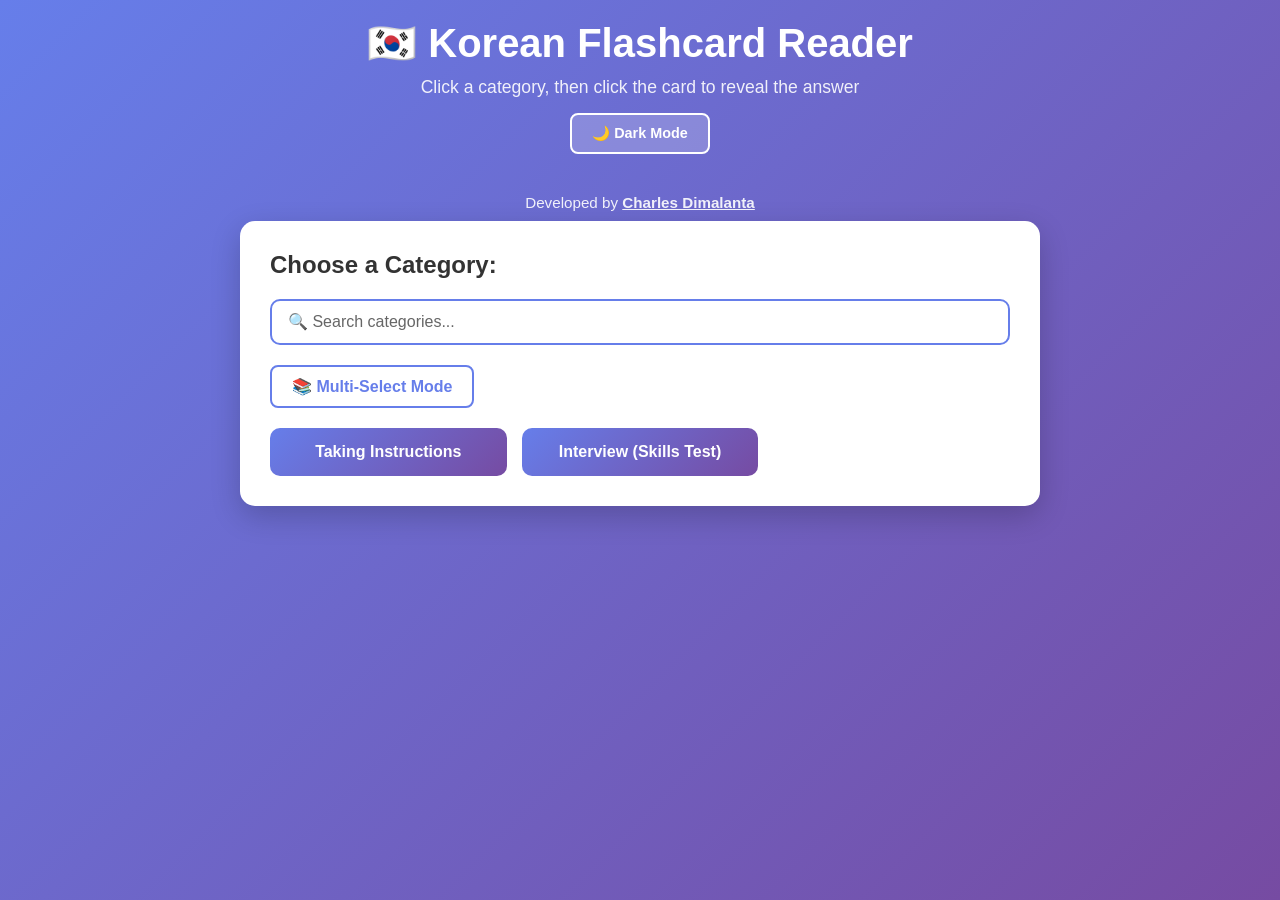
==== index.html @ b0045bb2 "Rename Skills.html to index.html" ====
<!DOCTYPE html>
<html lang="en">
<head>
    <meta charset="UTF-8">
    <meta name="viewport" content="width=device-width, initial-scale=1.0">
    <title>Korean Flashcards - Reading Practice</title>
    <link rel="stylesheet" href="Skills.css">
</head>
<body>
    <div class="container">
        <!-- Header -->
        <header>
            <h1>🇰🇷 Korean Flashcard Reader</h1>
            <p>Click a category, then click the card to reveal the answer</p>
            <button id="dark-mode-toggle">🌙 Dark Mode</button>
        </header>

        <footer class="site-footer">
        Developed by
        <a href="https://www.facebook.com/charles.dimalanta.33" target="_blank" rel="noopener noreferrer">Charles Dimalanta</a>
        </footer>

        <!-- Category Selection -->
        <div id="category-container">
            <h2>Choose a Category:</h2>
            <input type="text" id="category-search" placeholder="🔍 Search categories..." autocomplete="off">
            <div class="mode-controls">
                <button id="multi-select-toggle" class="mode-toggle">📚 Multi-Select Mode</button>
                <button id="select-all-btn" class="hidden">✓ Select All</button>
                <button id="start-multi-btn" class="hidden primary-btn">Start Selected Categories →</button>
            </div>
            <div id="category-buttons">
                <!-- Buttons will be generated by JavaScript -->
            </div>
        </div>

        <!-- Flashcard Display Area -->
        <div id="flashcard-area" class="hidden">
            <div id="current-category-display"></div>
            <div id="flashcard" class="flashcard">
                <div class="card-content">
                    <!-- Content will be filled by JavaScript -->
                </div>
            </div>

            <!-- Navigation Buttons -->
            <div class="navigation">
                <button id="prev-btn">← Previous</button>
                <span id="card-counter">1 / 10</span>
                <button id="next-btn">Next →</button>
            </div>
            <button id="shuffle-btn">🔀 Shuffle</button>
            <button id="autoplay-btn">▶ Auto Play</button>
            <button id="back-to-categories">← Back to Categories</button>
        </div>

        <!-- Hard Words Section -->
        <div id="hard-words-section" class="hidden" style="margin-top: 40px;">
            <div id="hard-words-container">
                <h2>🔴 Hard Words</h2>
                <p class="hard-words-subtitle">Words you've marked as hard. Copy the JS below to paste into your content file.</p>
                <div id="hard-words-list"></div>
                <div class="hard-words-actions">
                    <button id="copy-hard-words-btn" class="primary-btn">📋 Copy JS</button>
                    <button id="clear-hard-words-btn" class="clear-btn">🗑 Clear All</button>
                </div>
                <pre id="hard-words-code" class="hard-words-code"></pre>
            </div>
        </div>

    </div>

    <script src="Skills.js"></script>
    <script src="SkillsTest.js"></script>
</body>
</html>
---- Skills.css ----
/* ==========================================================================
   THEME VARIABLES
   Light mode lives in :root. Dark mode only overrides the values that change,
   so components below never need their own "body.dark-mode ..." rules.
   ========================================================================== */
:root {
    /* Page + surfaces */
    --page-bg: linear-gradient(135deg, #667eea 0%, #764ba2 100%);
    --surface: #ffffff;
    --surface-alt: #f8f9fa;
    --surface-deep: #ffffff;
    --border: #e0e0e0;

    /* Text */
    --text: #333333;
    --text-muted: #555555;
    --text-faint: #666666;

    /* Accents */
    --accent: #667eea;
    --accent-alt: #764ba2;
    --on-accent: #ffffff;
    --brand-gradient: linear-gradient(135deg, #667eea 0%, #764ba2 100%);
    --focus-border: #764ba2;

    /* Category button variants */
    --memorized-gradient: linear-gradient(135deg, #4FC3F7 0%, #29B6F6 100%);
    --selected-gradient: linear-gradient(135deg, #f093fb 0%, #f5576c 100%);
    --selected-border: #ffffff;
    --selected-ring: #f5576c;
    --hover-shadow: rgba(0, 0, 0, 0.3);

    /* Danger (hard words) */
    --danger: #e53e3e;
    --danger-bg: #fff5f5;
    --danger-soft: #ffe4e4;

    /* Soft buttons (Shuffle / Auto Play) */
    --soft-bg: rgba(255, 255, 255, 0.9);
    --soft-border: rgba(255, 255, 255, 0.5);
    --soft-hover-bg: #ffffff;
    --soft-hover-border: #ffffff;

    /* Ghost buttons (Back / Dark Mode) */
    --ghost-bg: rgba(255, 255, 255, 0.2);
    --ghost-color: #ffffff;
    --ghost-border: #ffffff;
    --ghost-hover-bg: #ffffff;
    --ghost-hover-color: #667eea;
    --ghost-hover-border: #ffffff;

    /* Labels, answers, footer */
    --label-bg: rgba(255, 255, 255, 0.9);
    --answer-bg: rgba(74, 144, 217, 0.08);
    --footer-text: #ffffff;
    --footer-link: #ffffff;
}

body.dark-mode {
    --page-bg: linear-gradient(135deg, #1a1a2e 0%, #16213e 100%);
    --surface: #2d2d44;
    --surface-alt: #1a1a2e;
    --surface-deep: #16213e;
    --border: #444444;

    --text: #e0e0e0;
    --text-muted: #b0b0b0;
    --text-faint: #a0a0a0;

    --accent: #8b9cff;
    --accent-alt: #a78bfa;
    --on-accent: #1a1a2e;
    --brand-gradient: linear-gradient(135deg, #4a5568 0%, #2d3748 100%);
    --focus-border: #8b9cff;

    --memorized-gradient: linear-gradient(135deg, #2c5282 0%, #2b6cb0 100%);
    --selected-gradient: linear-gradient(135deg, #c026d3 0%, #db2777 100%);
    --selected-border: #1a1a2e;
    --selected-ring: #db2777;
    --hover-shadow: rgba(0, 0, 0, 0.5);

    --danger: #fc8181;
    --danger-bg: #3a1e1e;
    --danger-soft: #4a2626;

    --soft-bg: rgba(45, 45, 68, 0.9);
    --soft-border: rgba(139, 156, 255, 0.5);
    --soft-hover-bg: #2d2d44;
    --soft-hover-border: #8b9cff;

    --ghost-bg: rgba(45, 45, 68, 0.5);
    --ghost-color: #b0b0b0;
    --ghost-border: #666666;
    --ghost-hover-bg: #2d2d44;
    --ghost-hover-color: #8b9cff;
    --ghost-hover-border: #8b9cff;

    --label-bg: rgba(45, 45, 68, 0.9);
    --answer-bg: rgba(74, 144, 217, 0.15);
    --footer-text: #b0b0b0;
    --footer-link: #8b9cff;
}

/* ==========================================================================
   BASE
   ========================================================================== */
* {
    margin: 0;
    padding: 0;
    box-sizing: border-box;
}

body {
    font-family: Arial, sans-serif;
    background: var(--page-bg);
    min-height: 100vh;
    padding: 20px;
}

.container {
    max-width: 800px;
    margin: 0 auto;
}

.hidden {
    display: none;
}

header {
    text-align: center;
    color: white;
    margin-bottom: 40px;
}

header h1 {
    font-size: 2.5em;
    margin-bottom: 10px;
}

header p {
    font-size: 1.1em;
    opacity: 0.9;
}

/* ==========================================================================
   SHARED BUTTON STYLES
   ========================================================================== */

/* Every button shares the same basics */
.mode-toggle,
#select-all-btn,
.primary-btn,
.navigation button,
.clear-btn,
.mark-hard-btn,
#shuffle-btn,
#autoplay-btn,
#back-to-categories,
#dark-mode-toggle {
    font-size: 1em;
    font-weight: bold;
    border-radius: 8px;
    cursor: pointer;
    transition: all 0.2s;
}

/* Outline buttons: set --btn-color on each one, the rest is shared */
.mode-toggle,
#select-all-btn,
.navigation button,
.clear-btn,
.mark-hard-btn {
    --btn-color: var(--accent);
    background: var(--surface);
    color: var(--btn-color);
    border: 2px solid var(--btn-color);
    padding: 12px 24px;
}

.mode-toggle:hover,
.mode-toggle.active,
#select-all-btn:hover,
.navigation button:hover:not(:disabled),
.clear-btn:hover,
.mark-hard-btn:hover:not(:disabled) {
    background: var(--btn-color);
    color: var(--on-accent);
}

#select-all-btn { --btn-color: var(--accent-alt); }
.clear-btn,
.mark-hard-btn { --btn-color: var(--danger); }

.mode-toggle,
#select-all-btn {
    padding: 10px 20px;
}

/* Soft buttons: Shuffle + Auto Play */
#shuffle-btn,
#autoplay-btn {
    background: var(--soft-bg);
    color: var(--accent);
    border: 2px solid var(--soft-border);
    padding: 12px 24px;
}

#shuffle-btn:hover,
#autoplay-btn:hover {
    background: var(--soft-hover-bg);
    border-color: var(--soft-hover-border);
    transform: translateY(-2px);
    box-shadow: 0 4px 12px rgba(0, 0, 0, 0.2);
}

/* Auto Play highlighted while running (toggled from JS) */
#autoplay-btn.playing {
    background: var(--accent);
    color: var(--on-accent);
    border-color: var(--accent);
}

/* Ghost buttons: Back + Dark Mode */
#back-to-categories,
#dark-mode-toggle {
    background: var(--ghost-bg);
    color: var(--ghost-color);
    border: 2px solid var(--ghost-border);
    padding: 12px 24px;
}

#back-to-categories:hover,
#dark-mode-toggle:hover {
    background: var(--ghost-hover-bg);
    color: var(--ghost-hover-color);
    border-color: var(--ghost-hover-border);
}

#dark-mode-toggle {
    padding: 10px 20px;
    font-size: 0.9em;
    margin-top: 15px;
}

/* Primary button */
.primary-btn {
    background: var(--brand-gradient);
    color: white;
    border: none;
    padding: 12px 24px;
    box-shadow: 0 4px 10px rgba(102, 126, 234, 0.3);
}

.primary-btn:hover {
    transform: translateY(-2px);
    box-shadow: 0 6px 15px rgba(102, 126, 234, 0.4);
}

/* Disabled states */
.navigation button:disabled {
    opacity: 0.3;
    cursor: not-allowed;
}

.mark-hard-btn:disabled {
    opacity: 0.6;
    cursor: default;
    border-color: #999;
    color: #999;
}

/* ==========================================================================
   CATEGORY SELECTION
   ========================================================================== */
#category-container,
#hard-words-section {
    background: var(--surface);
    border-radius: 15px;
    padding: 30px;
    box-shadow: 0 10px 30px rgba(0, 0, 0, 0.2);
}

#category-container h2 {
    color: var(--text);
    margin-bottom: 20px;
    font-size: 1.5em;
}

#category-search {
    width: 100%;
    padding: 12px 16px;
    margin-bottom: 20px;
    background: var(--surface);
    color: var(--text);
    border: 2px solid var(--accent);
    border-radius: 10px;
    font-size: 1em;
    outline: none;
    transition: border-color 0.2s, box-shadow 0.2s;
}

#category-search:focus {
    border-color: var(--focus-border);
    box-shadow: 0 0 0 3px rgba(102, 126, 234, 0.2);
}

#category-search::placeholder {
    color: #666;
}

.no-results {
    color: #999;
    text-align: center;
    padding: 20px;
    font-size: 1em;
    grid-column: 1 / -1;
}

.mode-controls {
    display: flex;
    gap: 10px;
    margin-bottom: 20px;
    flex-wrap: wrap;
}

#category-buttons {
    display: grid;
    grid-template-columns: repeat(auto-fill, minmax(200px, 1fr));
    gap: 15px;
}

.category-btn {
    position: relative;
    background: var(--brand-gradient);
    color: white;
    border: none;
    padding: 15px 20px;
    border-radius: 10px;
    font-size: 1em;
    font-weight: bold;
    cursor: pointer;
    transition: transform 0.2s, box-shadow 0.2s;
}

.category-btn:hover {
    transform: translateY(-3px);
    box-shadow: 0 5px 15px var(--hover-shadow);
}

.category-btn:active {
    transform: translateY(0);
}

.category-btn.memorized {
    background: var(--memorized-gradient);
}

.category-btn.selected {
    background: var(--selected-gradient);
    border: 3px solid var(--selected-border);
    box-shadow: 0 0 0 2px var(--selected-ring);
}

.category-btn.selected::after {
    content: '✓';
    position: absolute;
    top: 5px;
    right: 10px;
    font-size: 1.3em;
    font-weight: bold;
    color: white;
}

/* ==========================================================================
   FLASHCARD AREA
   ========================================================================== */
#flashcard-area {
    text-align: center;
}

.category-label {
    background: var(--label-bg);
    color: var(--accent);
    padding: 15px 20px;
    border-radius: 10px;
    margin-bottom: 25px;
    text-align: center;
    font-weight: bold;
    font-size: 1em;
    box-shadow: 0 2px 8px rgba(0, 0, 0, 0.1);
}

.category-label strong {
    display: block;
    margin-bottom: 8px;
    font-size: 1.1em;
}

.category-label small {
    color: var(--text-faint);
    font-size: 0.9em;
    line-height: 1.5;
}

.flashcard {
    display: flex;
    align-items: center;
    justify-content: center;
    min-height: 350px;
    padding: 60px 40px;
    margin-bottom: 30px;
    background: var(--surface);
    border-radius: 15px;
    box-shadow: 0 10px 30px rgba(0, 0, 0, 0.2);
    cursor: pointer;
    transition: transform 0.2s;
}

.flashcard:hover {
    transform: scale(1.02);
}

.flashcard:active {
    transform: scale(0.98);
}

/* Front */
.card-front {
    font-size: 4em;
    color: var(--text);
    font-weight: bold;
}

/* Back */
.card-back {
    text-align: center;
    width: 100%;
}

.card-back .korean {
    font-size: 3em;
    color: var(--text);
    font-weight: bold;
    margin-bottom: 20px;
}

.card-back .romanization {
    font-size: 1.8em;
    color: var(--accent);
    font-style: italic;
    margin-bottom: 15px;
}

.card-back .meaning {
    font-size: 1.5em;
    color: var(--text-muted);
}

.source-category {
    display: inline-block;
    background: var(--brand-gradient);
    color: white;
    padding: 8px 16px;
    border-radius: 8px;
    font-size: 0.85em;
    font-weight: bold;
    margin-bottom: 20px;
}

/* Usage + Breakdown sections share the same divider/heading style */
.usage-section,
.breakdown-section {
    margin-top: 25px;
    padding-top: 20px;
    border-top: 2px solid var(--border);
    text-align: left;
}

.usage-section h3,
.breakdown-section h3 {
    font-size: 1.1em;
    color: var(--accent);
    margin-bottom: 15px;
    text-align: center;
}

.usage-text {
    background: var(--surface-alt);
    padding: 14px 16px;
    border-radius: 8px;
    border-left: 3px solid var(--accent);
    font-size: 0.95em;
    color: var(--text-muted);
    line-height: 1.6;
}

/* Breakdown (Reading Practice) */
.breakdown-list {
    display: grid;
    grid-template-columns: repeat(2, 1fr);
    gap: 10px;
}

.breakdown-item {
    background: var(--surface-alt);
    padding: 8px 10px;
    border-radius: 6px;
    border-left: 3px solid var(--accent);
}

.breakdown-word {
    font-size: 1em;
    color: var(--text);
    margin-bottom: 3px;
}

.breakdown-dict {
    font-size: 0.75em;
    color: var(--text-faint);
    font-style: italic;
    margin-bottom: 3px;
}

.breakdown-role {
    display: inline-block;
    background: #667eea;
    color: white;
    padding: 2px 8px;
    border-radius: 10px;
    font-size: 0.7em;
    font-weight: bold;
    margin-bottom: 5px;
}

.breakdown-meaning {
    font-size: 0.85em;
    color: var(--text-muted);
    margin-bottom: 3px;
}

.breakdown-conjugation {
    font-size: 0.75em;
    color: var(--accent-alt);
    font-style: italic;
    margin-top: 3px;
}

.breakdown-explanation {
    font-size: 0.75em;
    color: var(--text-muted);
    margin-top: 3px;
    padding: 5px;
    background: var(--surface-deep);
    border-radius: 3px;
}

/* Sample answer (Interview cards) */
.answer-section {
    margin-top: 18px;
    padding: 14px 16px;
    border-left: 4px solid #4a90d9;
    background: var(--answer-bg);
    border-radius: 6px;
    text-align: left;
}

.answer-section h3 {
    margin: 0 0 8px;
    font-size: 0.85rem;
    text-transform: uppercase;
    letter-spacing: 0.05em;
    opacity: 0.7;
}

.answer-korean {
    font-size: 1.15rem;
    line-height: 1.6;
    margin-bottom: 6px;
}

.answer-romanization {
    font-style: italic;
    opacity: 0.75;
    margin-bottom: 6px;
}

.answer-meaning {
    opacity: 0.9;
}

.replay-btn {
    margin-top: 10px;
    padding: 6px 12px;
    font-size: 0.9rem;
    cursor: pointer;
    border-radius: 6px;
    border: 1px solid #4a90d9;
    background: transparent;
    color: inherit;
}

.mark-hard-btn {
    margin-top: 24px;
    padding: 10px 22px;
    font-size: 0.95em;
}

/* ==========================================================================
   NAVIGATION + BOTTOM BUTTONS
   ========================================================================== */
.navigation {
    display: flex;
    justify-content: center;
    align-items: center;
    gap: 20px;
    margin-bottom: 20px;
}

#card-counter {
    color: white;
    font-size: 1.2em;
    font-weight: bold;
    min-width: 80px;
}

.bottom-buttons {
    display: flex;
    justify-content: center;
    gap: 15px;
    flex-wrap: wrap;
}

/* ==========================================================================
   HARD WORDS
   ========================================================================== */
#hard-words-section h2 {
    color: var(--danger);
    margin-bottom: 8px;
    font-size: 1.5em;
}

.hard-words-subtitle {
    color: var(--text-faint);
    font-size: 0.95em;
    margin-bottom: 20px;
}

.hard-word-item {
    display: flex;
    align-items: center;
    gap: 12px;
    padding: 10px 14px;
    margin-bottom: 8px;
    border-radius: 8px;
    background: var(--danger-bg);
    border-left: 4px solid var(--danger);
}

.hard-word-korean {
    font-size: 1.4em;
    font-weight: bold;
    color: var(--text);
    min-width: 60px;
}

.hard-word-details {
    flex: 1;
    font-size: 0.95em;
    color: var(--text-muted);
}

.remove-hard-btn {
    background: none;
    border: none;
    color: #999;
    cursor: pointer;
    font-size: 1em;
    padding: 4px 8px;
    border-radius: 4px;
    transition: color 0.2s, background 0.2s;
}

.remove-hard-btn:hover {
    color: var(--danger);
    background: var(--danger-soft);
}

.hard-words-actions {
    display: flex;
    gap: 12px;
    margin: 20px 0 16px;
}

.hard-words-code {
    background: #1a1a2e;
    color: #a8d8a8;
    padding: 16px;
    border-radius: 10px;
    font-size: 0.85em;
    font-family: monospace;
    white-space: pre;
    line-height: 1.6;
    max-height: 300px;
    overflow: auto;
}

/* ==========================================================================
   FOOTER
   ========================================================================== */
.site-footer {
    text-align: center;
    color: var(--footer-text);
    font-size: 0.95em;
    margin-top: 30px;
    padding-bottom: 10px;
    opacity: 0.9;
}

.site-footer a {
    color: var(--footer-link);
    font-weight: bold;
    text-decoration: underline;
    transition: opacity 0.2s;
}

.site-footer a:hover {
    opacity: 0.7;
}

/* ==========================================================================
   MOBILE
   ========================================================================== */
@media (max-width: 600px) {
    header h1 { font-size: 1.8em; }

    #category-buttons { grid-template-columns: 1fr; }

    .mode-controls { flex-direction: column; }

    .mode-toggle,
    #select-all-btn,
    .primary-btn,
    .bottom-buttons button { width: 100%; }

    .navigation,
    .bottom-buttons {
        flex-direction: column;
        gap: 10px;
    }

    .card-front { font-size: 2.5em; }
    .card-back .korean { font-size: 2em; }
    .card-back .romanization { font-size: 1.3em; }
    .card-back .meaning { font-size: 1.1em; }

    .category-label {
        font-size: 0.9em;
        padding: 12px 15px;
    }

    .source-category {
        font-size: 0.8em;
        padding: 6px 12px;
    }

    .usage-section h3,
    .breakdown-section h3 { font-size: 1em; }

    .usage-text {
        font-size: 0.85em;
        padding: 12px;
    }

    .breakdown-list { grid-template-columns: 1fr; }
    .breakdown-word { font-size: 0.9em; }
    .breakdown-meaning { font-size: 0.8em; }
}
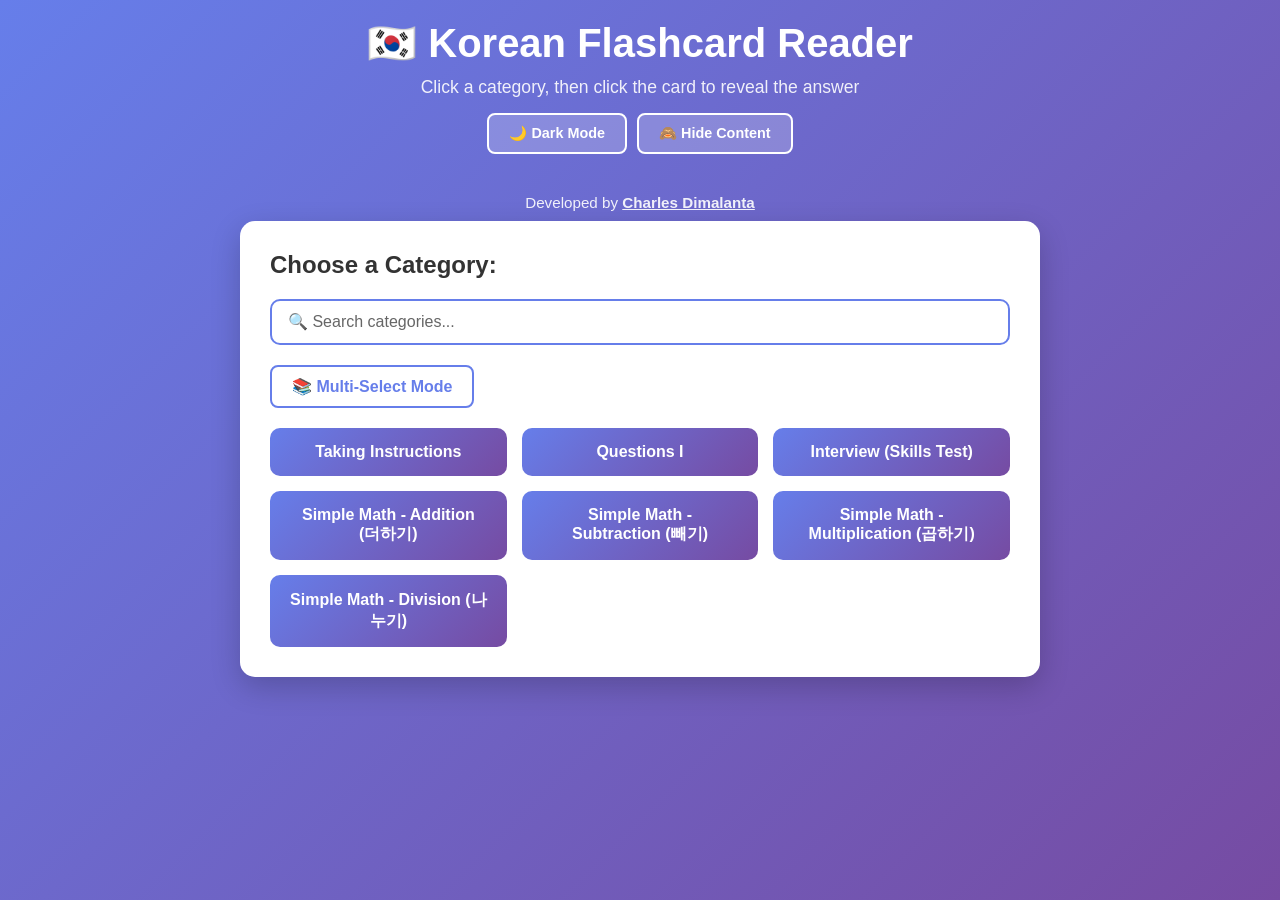
==== commit faba9316: "math" ====
--- a/index.html
+++ b/index.html
@@ -12,7 +12,10 @@
         <header>
             <h1>🇰🇷 Korean Flashcard Reader</h1>
             <p>Click a category, then click the card to reveal the answer</p>
-            <button id="dark-mode-toggle">🌙 Dark Mode</button>
+            <div class="header-buttons">
+                <button id="dark-mode-toggle">🌙 Dark Mode</button>
+                <button id="hide-content-toggle">🙈 Hide Content</button>
+            </div>
         </header>
 
         <footer class="site-footer">
@@ -49,6 +52,7 @@
                 <span id="card-counter">1 / 10</span>
                 <button id="next-btn">Next →</button>
             </div>
+            <div id="autoplay-timer" class="hidden"></div>
             <button id="shuffle-btn">🔀 Shuffle</button>
             <button id="autoplay-btn">▶ Auto Play</button>
             <button id="back-to-categories">← Back to Categories</button>
--- a/Skills.css
+++ b/Skills.css
@@ -156,7 +156,8 @@
 #shuffle-btn,
 #autoplay-btn,
 #back-to-categories,
-#dark-mode-toggle {
+#dark-mode-toggle,
+#hide-content-toggle {
     font-size: 1em;
     font-weight: bold;
     border-radius: 8px;
@@ -222,7 +223,8 @@
 
 /* Ghost buttons: Back + Dark Mode */
 #back-to-categories,
-#dark-mode-toggle {
+#dark-mode-toggle,
+#hide-content-toggle {
     background: var(--ghost-bg);
     color: var(--ghost-color);
     border: 2px solid var(--ghost-border);
@@ -230,16 +232,25 @@
 }
 
 #back-to-categories:hover,
-#dark-mode-toggle:hover {
+#dark-mode-toggle:hover,
+#hide-content-toggle:hover {
     background: var(--ghost-hover-bg);
     color: var(--ghost-hover-color);
     border-color: var(--ghost-hover-border);
 }
 
-#dark-mode-toggle {
+.header-buttons {
+    display: flex;
+    justify-content: center;
+    flex-wrap: wrap;
+    gap: 10px;
+    margin-top: 15px;
+}
+
+#dark-mode-toggle,
+#hide-content-toggle {
     padding: 10px 20px;
     font-size: 0.9em;
-    margin-top: 15px;
 }
 
 /* Primary button */
@@ -424,6 +435,27 @@
     transform: scale(0.98);
 }
 
+/* Hide Content mode: card text is hidden, a placeholder shows instead */
+.flashcard.content-hidden {
+    position: relative;
+}
+
+.flashcard.content-hidden .card-content {
+    visibility: hidden;
+}
+
+.flashcard.content-hidden::after {
+    content: "🙈 Content hidden";
+    position: absolute;
+    inset: 0;
+    display: flex;
+    align-items: center;
+    justify-content: center;
+    color: var(--text-faint);
+    font-size: 1.3em;
+    font-weight: bold;
+}
+
 /* Front */
 .card-front {
     font-size: 4em;
@@ -621,6 +653,18 @@
     font-size: 1.2em;
     font-weight: bold;
     min-width: 80px;
+}
+
+#autoplay-timer {
+    width: fit-content;
+    margin: 0 auto 15px;
+    padding: 8px 18px;
+    background: var(--label-bg);
+    color: var(--accent);
+    border-radius: 20px;
+    font-size: 1.1em;
+    font-weight: bold;
+    box-shadow: 0 2px 8px rgba(0, 0, 0, 0.1);
 }
 
 .bottom-buttons {
@@ -773,5 +817,5 @@
 
     .breakdown-list { grid-template-columns: 1fr; }
     .breakdown-word { font-size: 0.9em; }
-    .breakdown-meaning { font-size: 0.8em; }
+    .breakdown-meaning { font-size: 0.85em; }
 }
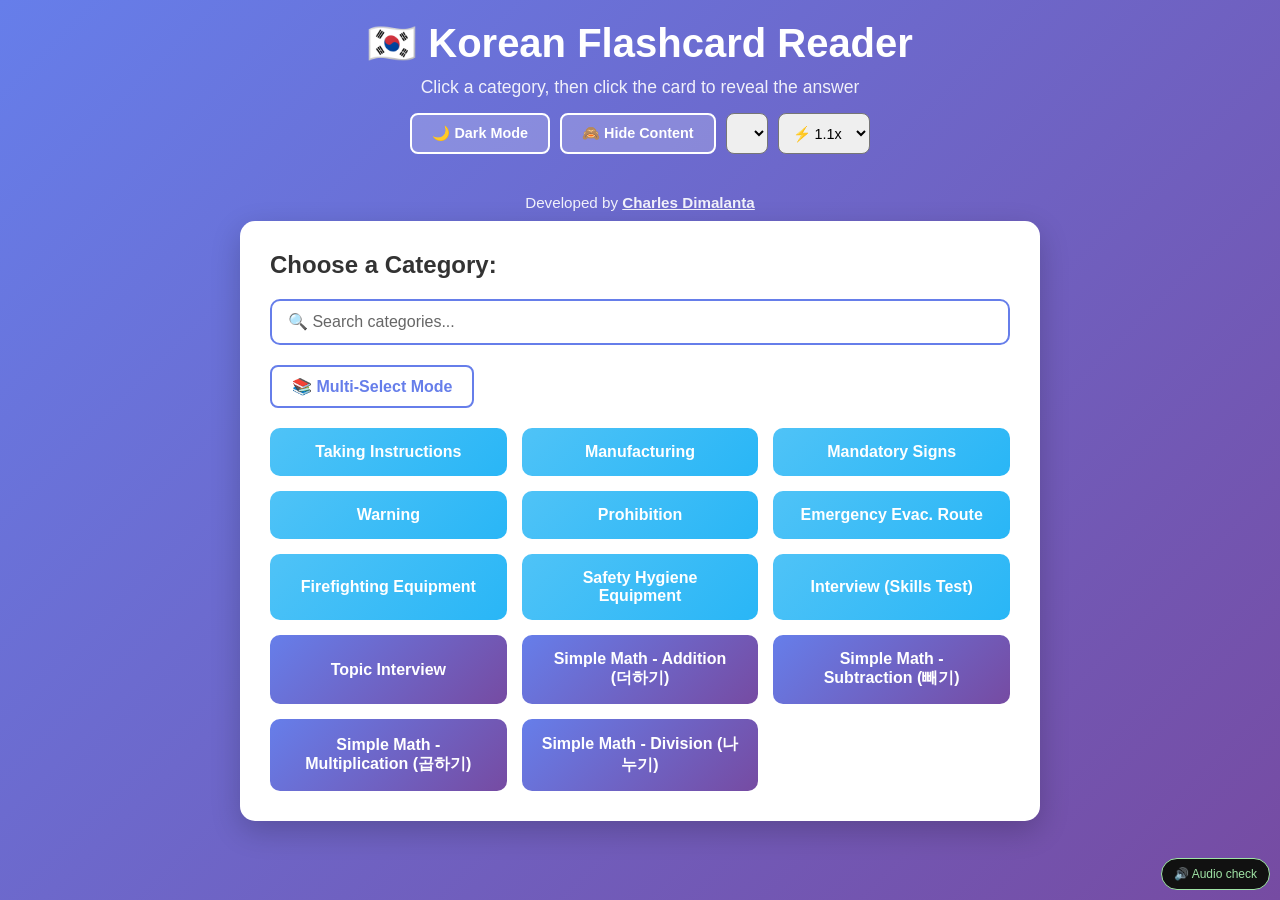
==== commit 7245fe7e: "asd" ====
--- a/index.html
+++ b/index.html
@@ -52,6 +52,13 @@
                 <span id="card-counter">1 / 10</span>
                 <button id="next-btn">Next →</button>
             </div>
+
+            <!-- Topic navigation (only shown on topic cards) -->
+            <div class="navigation topic-navigation hidden" id="topic-navigation">
+                <button id="prev-topic-btn">⏮ Previous Topic</button>
+                <button id="next-topic-btn">Next Topic ⏭</button>
+            </div>
+
             <div id="autoplay-timer" class="hidden"></div>
             <button id="shuffle-btn">🔀 Shuffle</button>
             <button id="autoplay-btn">▶ Auto Play</button>
--- a/Skills.css
+++ b/Skills.css
@@ -818,4 +818,113 @@
     .breakdown-list { grid-template-columns: 1fr; }
     .breakdown-word { font-size: 0.9em; }
     .breakdown-meaning { font-size: 0.85em; }
+}
+
+/* ==========================================================================
+   IMAGE CARDS
+   ========================================================================== */
+.card-image {
+    display: block;
+    max-width: 100%;
+    max-height: 260px;
+    object-fit: contain;
+    margin: 0 auto 20px;
+    border-radius: 10px;
+}
+
+.card-front .card-image {
+    max-height: 300px;
+    margin-bottom: 0;
+}
+
+#cache-overlay {
+    position: fixed;
+    inset: 0;
+    z-index: 99997;
+    display: flex;
+    align-items: center;
+    justify-content: center;
+    background: rgba(0, 0, 0, 0.7);
+    color: #fff;
+    font-size: 1.2em;
+    font-weight: bold;
+    text-align: center;
+    padding: 20px;
+}
+
+/* ==========================================================================
+   TOPIC CARDS
+   ========================================================================== */
+.topic-navigation.hidden {
+    display: none;
+}
+
+#card-counter {
+    text-align: center;
+}
+
+.topic-front {
+    width: 100%;
+    text-align: center;
+}
+
+.topic-badge {
+    display: inline-block;
+    background: var(--brand-gradient);
+    color: white;
+    padding: 8px 16px;
+    border-radius: 8px;
+    font-size: 0.85em;
+    font-weight: bold;
+    margin-bottom: 10px;
+}
+
+.topic-progress {
+    color: var(--text-muted);
+    font-weight: bold;
+    margin-bottom: 18px;
+}
+
+.topic-star {
+    margin-left: 8px;
+}
+
+.topic-follows {
+    max-width: 90%;
+    margin: 0 auto 20px;
+    padding: 10px 14px;
+    background: var(--surface-alt);
+    border-left: 3px solid var(--accent);
+    border-radius: 6px;
+    color: var(--text-faint);
+    font-size: 0.9em;
+    text-align: left;
+}
+
+.topic-question {
+    font-size: 2.2em;
+    font-weight: bold;
+    color: var(--text);
+    line-height: 1.4;
+}
+
+.topic-note {
+    margin-top: 14px;
+    font-size: 0.95em;
+    font-style: italic;
+    color: var(--accent);
+}
+
+.topic-back .korean {
+    font-size: 2em;
+}
+
+.topic-back .meaning {
+    font-size: 1.2em;
+}
+
+@media (max-width: 600px) {
+    .topic-question { font-size: 1.5em; }
+    .topic-back .korean { font-size: 1.5em; }
+    .topic-back .meaning { font-size: 1em; }
 }
